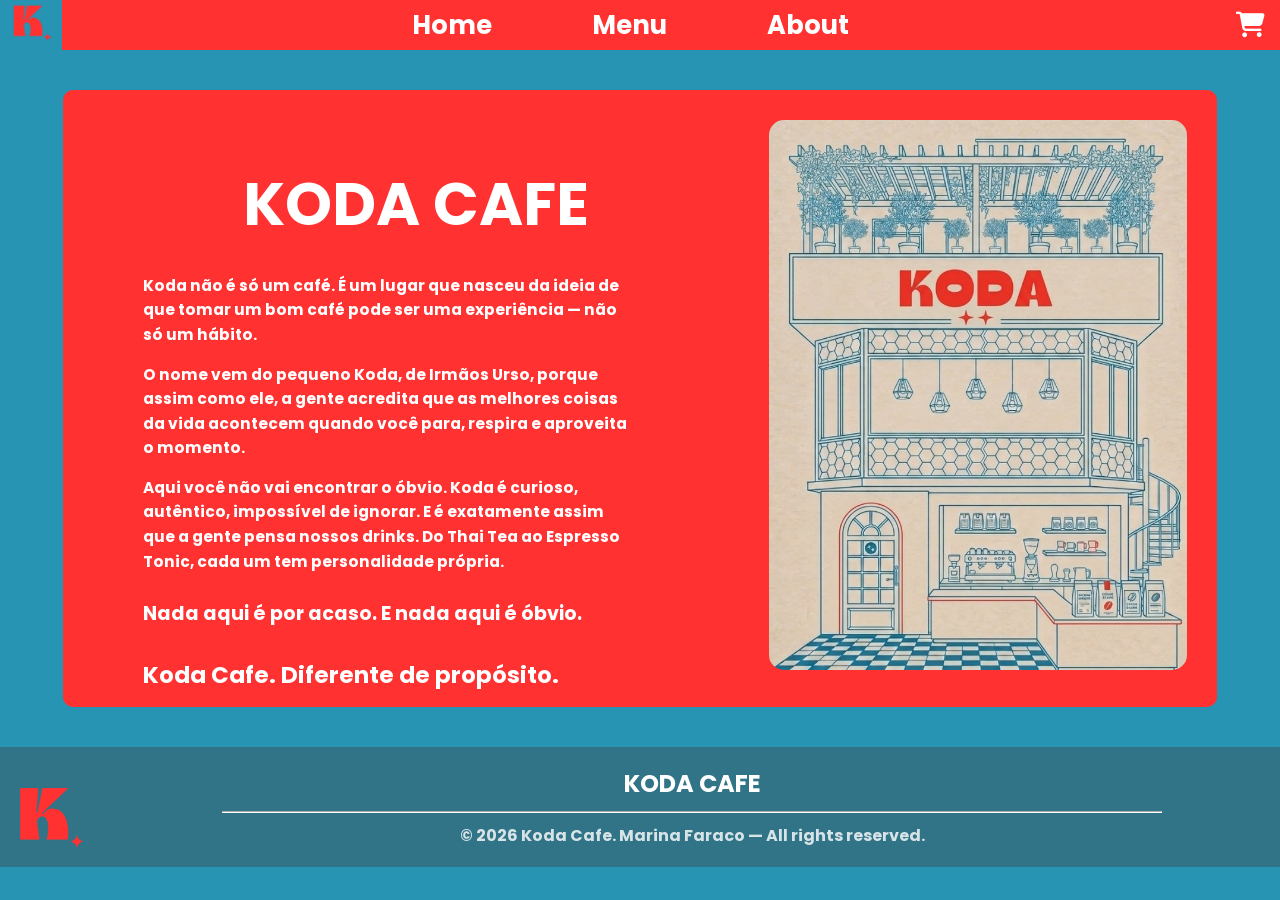
==== about.html @ d71ffb79 "criar versão desktop da about page" ====
<!DOCTYPE html>
<html lang="en">
<head>
    <meta charset="UTF-8">
    <meta name="viewport" content="width=device-width, initial-scale=1.0">

    <title>Koda | Web cafe</title>
    <link rel="stylesheet" href="style.css">

    <link rel="preconnect" href="https://fonts.googleapis.com">
    <link rel="preconnect" href="https://fonts.gstatic.com" crossorigin>
    <link href="https://fonts.googleapis.com/css2?family=Poppins:wght@300;400;500;600;700&display=swap" rel="stylesheet">

    <link rel="stylesheet" href="https://cdnjs.cloudflare.com/ajax/libs/font-awesome/6.6.0/css/all.min.css">
</head>
<body>
     
    <!------ Navbar ------>
    <div class="header">
        <div class="navbar">
            <div class="logo">
                <a href="index.html"><img src="assets/logo-k-azul.png"></a>
            </div>
            <nav>
                <ul id="NavItems">
                    <li><a href="index.html">Home</a></li>
                    <li><a href="menu.html">Menu</a></li>
                    </li>
                    <li><a href="about.html">About</a></li>
                    </li>
                </ul>
            </nav>
            <div class="navbar-right">
                <a href="cart.html"><i class="fa fa-shopping-cart"></i></a>
                <div class="menu-icon" onclick="menutoggle()">
                    <i class="fa fa-bars" aria-hidden="true"></i>
                </div>
            </div>
        </div>
    </div>

    <!------ Sobre  ------>

    <div class="container">
        <div class="about-background">
            <div class="esquerda">
                <h1>KODA CAFE</h1>
                <p class="p1">Koda não é só um café. É um lugar que nasceu da ideia de que tomar um bom café pode ser uma experiência — não só um hábito.</p>
                <p class="p2">O nome vem do pequeno Koda, de Irmãos Urso, porque assim como ele, a gente acredita que as melhores coisas da vida acontecem quando você para, respira e aproveita o momento. </p> 
                <p class="p3">Aqui você não vai encontrar o óbvio. Koda é curioso, autêntico, impossível de ignorar. E é exatamente assim que a gente pensa nossos drinks. Do Thai Tea ao Espresso Tonic, cada um tem personalidade própria.</p>
                <h3>Nada aqui é por acaso. E nada aqui é óbvio.</h3>
            </div>
            <div class="direita">
                <img src="assets/place.png">
            </div>
            <h2>Koda Cafe. Diferente de propósito.</h2>
        </div>
    </div>

    <!------ Footer ------>
    <div class="footer">
        <div class="logo-footer">
            <a href="index.html"><img src="assets/logo-k.png"></a>
        </div>
        <div class="footer-content">
            <h2>KODA CAFE</h2>
            <hr>
            <p class="copyright">© 2026 Koda Cafe. Marina Faraco — All rights reserved.</p>
        </div>
    </div>

<!------ JS For Toggle Menu ------>

    <script>
        var NavItems = document.getElementById("NavItems");

        function menutoggle() {
            if (NavItems.style.maxHeight == "0px") {
                NavItems.style.maxHeight = "200px";
            } else {
                NavItems.style.maxHeight = "0px";
            }
        }

        window.addEventListener("resize", function() {
            if (window.innerWidth > 800) {
                NavItems.style.maxHeight = "";
            }
        });  
    </script>

</body>
</html>
---- style.css ----
* {
    margin: 0;
    padding: 0;
    box-sizing: border-box;
}

body {
    background: #2794B3;
    font-family: 'Poppins', sans-serif;
    font-weight: 700;
    font-style: bold;
}

.mobile-section {
    display: none;
}

.navbar {
    display: flex;
    align-items: center;
    height: 50px;
    position: relative;
    background: #FF3131;

}

nav {
    position: absolute;
    left: 50%;
    transform: translateX(-50%);
}

nav ul {
    display: flex;
    list-style: none;
    gap: 80px;
}

nav ul li {
    display: inline-block;
    margin-right: 20px;
}

a {
    text-decoration: none;
    color: white;
    font-size: clamp(14px, 2vw, 30px);
}

.logo {
    height: 100%;
    display: flex;
    align-items: center;
}

.logo img {
    height: 62px;
    width: auto;
}

.navbar-right {
    display: flex;
    align-items: center;
    margin-left: auto;
    gap: 20px;
    padding-right: 15px;
}

.fa {
    color: white;
    font-size: clamp(16px, 2vw, 30px);;
    cursor: pointer;
}

/* ------ Quadro - Cafés ------ */

.container {
    flex: 1;
    padding: 40px 20px;
    display: flex;
    justify-content: center;
}

.background {
    background: #FF3131;
    width: 90%;
    padding: 30px;
    position: relative;
}

.background-img{
    width: 100%;
    display: block;
}

.logo-background {
    position: absolute;
    top: 8%;
    left: 39%;
    width: 30%;
    height: auto;
}

.row {
    display: flex;
    justify-content: center;
    gap: 50px;
    position: absolute;
    bottom: 8%;
    left: 50%;
    transform: translateX(-50%);
    width: 100%;
    padding-left: 5%;
}

.row img:hover {
    transform: scale(1.1);
    transition: transform 0.3s ease;
}

.col-1 {
    position: relative;
    display: flex;
    flex-direction: column;
    align-items: center;
}

.iced img {
    height: 71vh;
    width: auto;
}

.matcha img {
    height: 75vh;
    width: auto;
}

.caramel img {
    height: 70vh;
    width: auto;
}

.hover-text {
    display: none;
    position: absolute;
    top: 105%;
    left: 55%;
    transform: translateX(-50%);
    background: #327487;
    color: white;
    text-align: center;
    padding: 12px;
    font-size: 16px;
    border-radius: 10px;
    width: 150px;
    z-index: 10;
}

.col-1:hover .hover-text {
    display: block;
}

/* ------ Quadro - NOVO ------ */

.new-container {
    flex: 1;
    padding: 40px 20px;
    display: flex;
    justify-content: center;;
}

.container-backgorund {
    background: #FF3131;
    width: 90%;
    padding: 30px;
    position: relative;
    display: flex;
    align-items: center;
    justify-content: center;
    border-radius: 10px;
}

.col-2 {
    position: relative;
    display: flex;
    flex-direction: column;
    align-items: center;
}

.col-2:first-child {
    align-items: flex-end;
    margin-right: 80px;
    width: 300px;
}

.col-2:last-child {
    align-items: flex-start;
    margin-left: 10px;
    width: 300px;
}

.col-2 img {
    height: clamp(150px, 20vw, 300px);
    width: auto;
}

.col-2 img:hover {
    transform: scale(1.1);
    transition: transform 0.3s ease;
}

.col-2 h1 {
    font-size: clamp(40px, 6vw, 100px);
    color: white;
    text-align: right;
    padding: 12px;
    border-radius: 10px;
    width: 100%;
}

.col-2 h2 {
    font-size: clamp(40px, 6vw, 100px);
    font-style: italic;
    color: white;
    text-align: center;
    padding: 12px;
    border-radius: 10px;
    width: 100%;
}

.col-2 .btn {
    background: #327487;
    color: white;
    border: none;
    padding: 10px 20px;
    font-size: 16px;
    border-radius: 20px;
    cursor: pointer;
    margin-left: 90px;
}

.col-2 .btn:hover {
    background: #2794B3;
    transition: background 0.3s ease;
}

/* ------ Footer ------ */

.footer {
    display: flex;
    align-items: stretch;
    width: 100%;    
    background: #327487;
    color: #fff;
    min-height: 120px;
}

.logo-footer {
    display: flex;
    align-items: center;
    padding: 0 20px;
    align-self: stretch;
}

.logo-footer img {
    height: 60px;
    width: auto;
    margin-top: 50%;
}

.footer h2 {
    color: #fff;
    margin-bottom: 10px;
}

.footer-content {
    flex: 1;
    display: flex;
    flex-direction: column;
    justify-content: center;
    align-items: center;
    text-align: center;
}

.footer hr {
    width: 80%;
    border-color: white;
}

.copyright {
    margin-top: 10px;
    color: white;
    opacity: 0.8;
}

/* ------ Media Query - Menu------ */

@media only screen and (max-width: 800px) {
    nav {
        position: static;
        transform: none;
    }

    nav ul {
        position: absolute;
        top: 50px;
        left: 0;
        background: #327487;
        width: 100%;
        overflow: hidden;
        transition: max-height 0.5s;
        flex-direction: column;
        gap: 0;
        max-height: 0px;
        z-index: 100;
    }

    nav ul li {
        display: block;
        margin: 10px 20px;
    }

    .menu-icon {
        display: block;
    }
}

@media only screen and (min-width: 801px) {
    .menu-icon {
        display: none;
    }
}

/* ------ Media Query - Quadro ------ */

@media only screen and (max-width: 1024px) and (min-width: 660px) {
    .background-img {
        width: 100%;
    }

    .logo-background {
        left: 50%;
        transform: translateX(-50%);
        width: 25%;
        top: 10%;
    }

    .row {
        left: 50%;
        transform: translateX(-50%);
        width: 100%;
        padding-left: 0;
    }

    .iced img {
        height: 41vh;
        width: auto;
    }

    .matcha img {
        height: 45vh;
        width: auto;
    }

    .caramel img {
        height: 40vh;
        width: auto;
    }

    .row img:hover {
        transform: scale(1.1);
        transition: transform 0.3s ease;
    }

    .col-1:hover .hover-text {
        display: block;
    }

}

@media only screen and (max-width: 660px) {
    .container {
        display: none;
    }

    .mobile-section {
        display: flex;
        flex-direction: column;
        align-items: center;
        padding: 20px;
        gap: 20px;
    }

    .mobile-background {
        background: #FF3131;
        width: 90%;
        padding: 30px;
        position: relative;
    }

    .mobile-background .background-img {
        width: 100%;
        display: block;
    }

    .mobile-background .logo-background {
        position: absolute;
        top: 50%;
        left: 50%;
        transform: translate(-50%, -50%);
        width: 30%;
        height: auto;
    }

    .mobile-cards {
        display: flex;
        flex-direction: column;
        align-items: center;
        gap: 20px;
        width: 90%;
    }

    .mobile-card {
        display: flex;
        background: #FF3131;
        width: 100%;
        align-items: center;
        padding: 20px;  
        border-radius: 10px;
        gap: 15px;
    }

    .mobile-card-info {
        display: flex;
        flex-direction: column;
        align-items: flex-start;
        flex: 1; 
        gap: 10px;
    }

    .mobile-card-text {
        padding: 10px 16px;
        border-radius: 8px;
        display: inline-block; 
    }

    .mobile-card-text p {
        color: white;
        font-size: 24px;
        font-weight: bold;
        margin: 0;
    }

    .mobile-btn {
        display: inline-block;
        background: #327487;
        color: white;
        padding: 8px 20px;
        border-radius: 20px;
        font-size: 12px;
    }

    .mobile-btn:hover {
        background: #2794B3;
        transition: background 0.3s ease;
    }

    .iced img {
        height: 41vh;
        width: auto;
    }

    .matcha img {
        height: 45vh;
        width: auto;
    }

    .caramel img {
        height: 40vh;
        width: auto;
    }
}


/* ------ Media Query - New ------ */
@media only screen and (max-width: 1024px) and (min-width: 660px) {
    .col-2:first-child {
        margin-right: 6vw;
        width: 20vw;
    }

    .col-2:last-child {
        margin-left: 1vw;
        width: 20vw;
    }

    .col-2 .btn {
        margin-left: 1vw;
        font-size: clamp(11px, 1.5vw, 12px);
    }
}

@media only screen and (max-width: 660px) {
    .container-backgorund {
        display: flex;
        flex-direction:column;
        align-items: center;
        padding: 20px;
        justify-content: center;
    }

    .col-2 h1 {
        font-size: 35px; 
    }
}

/* ------ MENU PAGE ------ */

.fav-container {
    flex: 1;
    padding: 20px;
    display: flex;
    justify-content: center;
}


.fav-background {
    background: #FF3131;
    width: 90%;
    padding: 30px;
    position: relative;
}

.fav-container .background-img {
    width: 100%;
    height: 350px;
    display: block;
}

.fav-matcha-img {
    position: absolute;
    left: 10%;
    top: 50%;
    transform: translateY(-50%);
    height: 70%;
    width: auto;
}

.fav-text {
    position: absolute;
    right: 10%;
    top: 50%;
    transform: translateY(-50%);
    text-align: right;
}

.fav-text h1 {
    font-size: 90px;
    color: white;
    line-height: 1.1;
    text-shadow: 2px 2px 5px rgba(0, 0, 0, 0.3);
}

.fav-text h2 {
    font-size: 50px;
    font-style: italic;
    color: #FF3131;
    margin: 0 200px;
}

.fav-text .btn {
    background: #327487;
    color: white;
    padding: 10px 20px;
    border-radius: 20px;
    font-size: clamp(10px, 1.5vw, 16px);
}

.fav-text .btn:hover {
    background: #2794B3;
    transition: background 0.3s ease;
}

.fav-matcha-img:hover {
    transform:  translateY(-50%) scale(1.1);
    transition: transform 0.3s ease;
}

/* ------ Cardápio ------ */

.menu-container {
    padding: 10px;
    display: flex;
    justify-content: center;
    margin-bottom: 20px;
}

.menu-grid {
    display: grid;
    grid-template-columns: repeat(3, 1fr);
    gap: 20px;
    width: 90%;
    background: #FF3131;
    padding: 30px;
    border-radius: 10px;
}

.menu-card {
    background: transparent;
    border: 2px solid #327487;
    border-radius: 10px;
    padding: 20px;
    display: flex;
    flex-direction: column;
    align-items: center;
    gap: 15px;
}

.menu-card h3 {
    color: white;
    font-style: bold;
    font-size: clamp(14px, 1.5vw, 22px);
    text-align: center;
    align-self: center;
}

.menu-card img {
    height: 180px;
    width: auto;
    object-fit: contain;
}

.quantity {
    background: transparent;
    color: white;
    border: 2px solid #327487;
    border-radius: 20px;
    font-size: 16px;
    width: 80%;
    display: flex;
    align-items: center;
    justify-content: space-between;
    gap: 20px;
    padding: 8px 16px;
}

.qty-btn {
    cursor: pointer;
}

.cart-btn {
    background: #327487;
    color: white;
    border: 2px solid #327487;
    padding: 8px 16px;
    border-radius: 20px;
    font-size: 16px;
    text-align: center;
    width: 80%;
    display: block;
}

.cart-btn:hover {
    background: #2794B3;
    transition: background 0.3s ease;
}

.qty-btn:hover {
    transition: background 0.3s ease;
    color: #D9D9D9;
}

/* ------ About Us ------ */

.about-background {
    background: #FF3131;
    width: 93%;
    padding: 30px;
    position: relative;
    border-radius: 10px;
    display: flex;
    align-items: center;
    gap: 40px;
}

.esquerda {
    flex: 1;
    display: flex;
    flex-direction: column;
    gap: 15px;
}

.esquerda h1 {
    font-size: 60px;
    color: white;
    margin-bottom: 10px;
    margin-left: 150px;
}

.esquerda p {
    color: white;
    font-size: clamp(12px, 1.2vw, 16px);
    line-height: 1.6;
    margin-left: 50px;
    margin-right: 100px;
}

.esquerda h3 {
    color: white;
    font-size: clamp(14px, 1.5vw, 20px);
    margin-top: 10px;
    font-weight: bold;
    margin-bottom: 10px;
    margin-left: 50px;
}

.about-background h2 {
    position: absolute;
    bottom: 15px;
    color: white;
    font-size: clamp(16px, 1.8vw, 24px);
    width: 100%;
    margin-left: 50px;
}

.direita {
    flex: 0 0 auto;
}

.direita img {
    height: 550px;
    width: auto;
    border-radius: 15px;
}

.about-background h2 {
    position: absolute;
    bottom: 15px;
    color: white;
    font-size: clamp(16px, 1.8vw, 24px);
    width: 100%;
    margin-left: 50px;
}
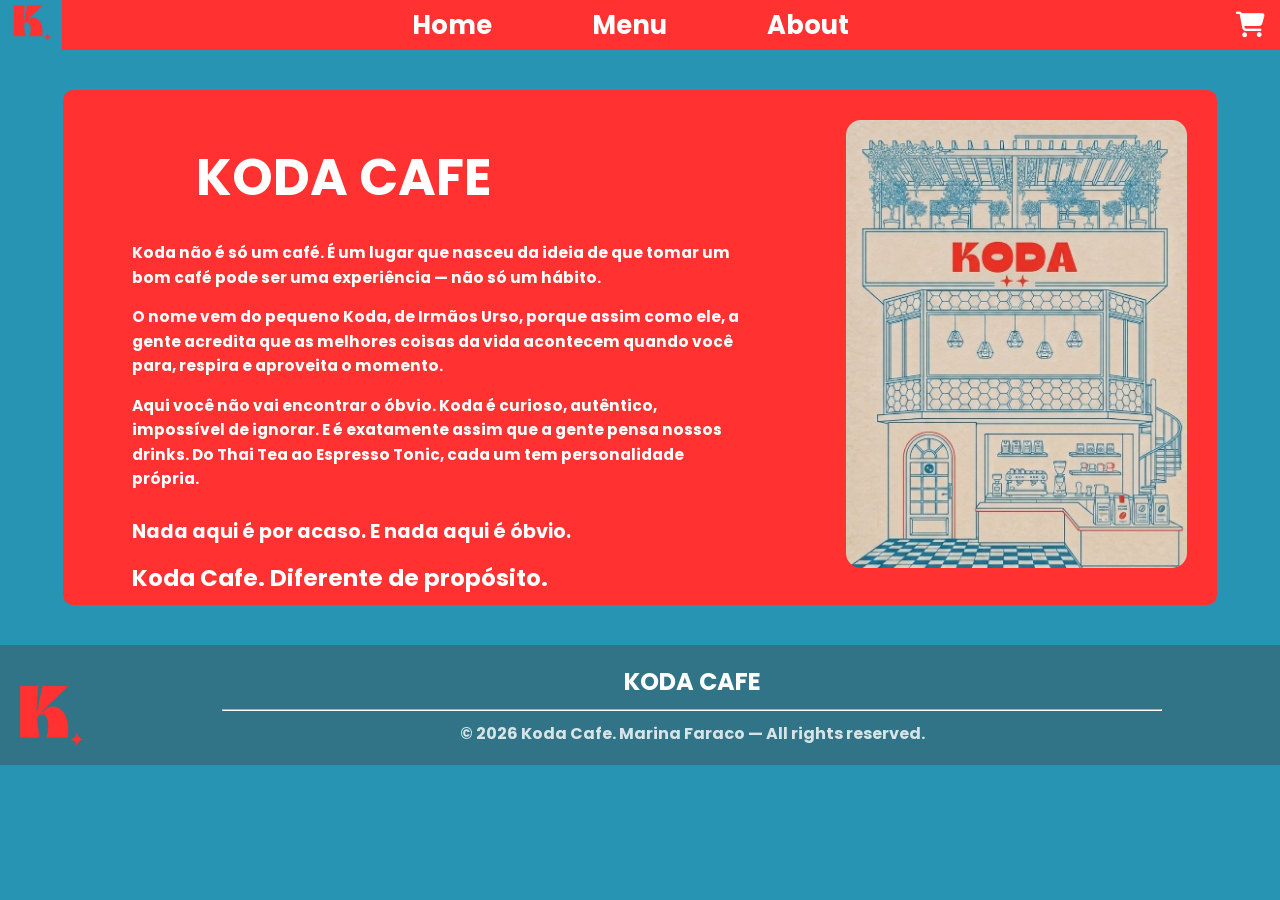
==== commit 817da8a0: "tornar about page responsiva" ====
--- a/about.html
+++ b/about.html
@@ -41,7 +41,7 @@
 
     <!------ Sobre  ------>
 
-    <div class="container">
+    <div class="about-container">
         <div class="about-background">
             <div class="esquerda">
                 <h1>KODA CAFE</h1>
--- a/style.css
+++ b/style.css
@@ -672,6 +672,13 @@
 
 /* ------ About Us ------ */
 
+.about-container {
+    flex: 1;
+    padding: 40px 20px;
+    display: flex;
+    justify-content: center;
+}
+
 .about-background {
     background: #FF3131;
     width: 93%;
@@ -691,18 +698,18 @@
 }
 
 .esquerda h1 {
-    font-size: 60px;
+    font-size: clamp(24px, 4vw, 60px);
     color: white;
     margin-bottom: 10px;
-    margin-left: 150px;
+    margin-left: clamp(20px, 8vw, 150px);
 }
 
 .esquerda p {
     color: white;
     font-size: clamp(12px, 1.2vw, 16px);
     line-height: 1.6;
-    margin-left: 50px;
-    margin-right: 100px;
+    margin-left: clamp(10px, 3vw, 50px);
+    margin-right: clamp(10px, 5vw, 100px);
 }
 
 .esquerda h3 {
@@ -711,16 +718,16 @@
     margin-top: 10px;
     font-weight: bold;
     margin-bottom: 10px;
-    margin-left: 50px;
+    margin-left: clamp(10px, 3vw, 50px);
 }
 
 .about-background h2 {
     position: absolute;
-    bottom: 15px;
+    bottom: 10px;
     color: white;
     font-size: clamp(16px, 1.8vw, 24px);
     width: 100%;
-    margin-left: 50px;
+    margin-left: clamp(10px, 3vw, 50px);
 }
 
 .direita {
@@ -728,16 +735,948 @@
 }
 
 .direita img {
-    height: 550px;
+    height: clamp(200px, 35vw, 550px);
     width: auto;
     border-radius: 15px;
 }
 
-.about-background h2 {
+@media only screen and (max-width: 660px) {
+    .about-background {
+        flex-direction: column;
+        align-items: center;
+        padding: 20px;
+        gap: 20px;
+        padding-bottom: 60px;
+    }
+
+    .esquerda h1 {
+        margin-left: 0;
+        text-align: center;
+    }
+
+    .esquerda p {
+        margin-left: 0;
+        margin-right: 0;
+        text-align: center;
+    }
+
+    .esquerda h3 {
+        margin-left: 0;
+        text-align: center;
+    }
+
+    .about-background h2 {
+        margin-left: 0;
+        text-align: center;
+        padding: 0 20px;
+    }
+
+    .direita img {
+        height: clamp(150px, 70vw, 300px);
+        width: 100%;
+        object-fit: cover;
+    }
+}
+
+/* ------ Cart Page ------ */
+.container-cart {
+    flex: 1;
+    padding: 40px 20px;
+    display: flex;
+    justify-content: center;
+    position: relative;
+}
+
+.background-cart-img {
+    display: block;
+    top: 40px; 
+    left: 20px;
+    right: 20px;
+    width: calc(100% - 40px)
+}
+
+.cart-wrapper {
     position: absolute;
-    bottom: 15px;
-    color: white;
-    font-size: clamp(16px, 1.8vw, 24px);
+    left: 3%;
+    right: 3%;
+    display: flex;
+    gap: 30px;
+    z-index: 2;
+}
+
+.xadrez {
+    position: absolute;
+    bottom: 40px;
+    right: 40px;
+    height: auto;
+    width: 62%;
+    z-index: 1;
+}
+
+    /* ------ Entrega ------ */
+
+.entrega-section {
+    flex: 1;
+    position: relative;
+    display: flex;
+    flex-direction: column;
+}
+
+.paper-bg {
+    position: absolute;
+    top: 40px;
+    left: 10px;
+    right: 0;
+    bottom: 0;
+    width: 80%;
+    height: 720px;
+    object-fit: fill;
+    z-index: -1;
+}
+
+.entrega-content {
+    margin-top: 90px;
+    padding: 50px;
+    display: flex;
+    flex-direction: column;
+    gap: 20px;
+}
+
+.entrega-content h1 {
+    color: #FF3131;
+    font-size: 40px;
+    margin-bottom: 10px;
+    margin-left: 22%;
+}
+
+.delivery-form {
+    display: none;
+    flex-direction: column;
+    gap: 10px;
+}
+
+.delivery-form.active {
+    display: flex;
+}
+
+.delivery-form label {
+    color: #2794B3;
+    font-weight: bold;
+    font-size: 13px;
+}
+
+.delivery-form input {
+    width: 80%;
+    padding: 8px 12px;
+    border: 2px solid #2794B3;
+    border-radius: 8px;
+    background: transparent;
+}
+
+.address-btn {
+    width: 80%;
+    padding: 8px 12px;
+    background: transparent;
+    color: #2794B3;
+    border: 2px solid #2794B3;
+    border-radius: 20px;
+    cursor: pointer;
+    font-weight: bold;
+}
+
+.confirmar-btn button{
+    display: flex;
+    align-items: center;
+    justify-content: center;
+    margin-left: 60px;
+    width: 50%;
+    height: 40px;
+
+    background: #2794B3;
+    border-radius: 30px;
+    border: none;
+
+    color: white;
+    font-size: 16px;
+    font-weight: bold;
+
+    cursor: pointer;
+    transition: opacity 0.3s ease, transform 0.2s ease;
+}
+
+.toggle {
+    display: flex;
+    flex-direction: row;
+    align-items: center;
+    margin-top: 20px;
+    margin-left: 60px;
+    width: 50%;
+    height: 40px;
+    flex-shrink: 0;
+
+    background: transparent;
+    border-radius: 30px;
+    border: 1px solid #2794B3;
+    box-shadow: 2px 2px 10px rgba(0, 0, 0, 0.075);
+
+    transition: opacity 0.3s ease, transform 0.2s ease;
+}
+
+.toggle button {
+    width: 40px;
+    height: 40px;
+
+    border:  0 solid;
+    border-radius: 50%;
+    cursor: pointer;
+
+    background: #2794B3;
+    
+    position: absolute;
+    align-items: center;
+
+    transition: background 0.2s, transform 0.1s;
+}
+
+.toggle-label {
+    position: absolute;
+    left: 23%;
+    flex: 1;
+    padding: 7px 60px;
+    color: #2794B3;
+    font-size: 16px;
+    font-weight: bold;
+}
+
+.toggle-indicator {
+    width: 80%;
+    height: auto;
+    border-radius: 50%;
+    background: transparent;
+    border: #D9D9D9 solid 2px;
+    display: block;
+    opacity: 0; 
+    transition: opacity 0.2s ease;
+}
+
+.address-btn:hover {
+    background: #D9D9D9;
+}
+
+.toggle button:hover {
+    background: #327487;
+}
+
+.confirmar-btn button:hover {
+    background: #327487;
+}
+
+.retirada-popup {
+    position: fixed;
+    top: 0;
+    left: 0;
     width: 100%;
-    margin-left: 50px;
-}+    height: 100%;
+    background: rgba(0,0,0,0.4);
+    display: flex;
+    align-items: center;
+    justify-content: center;
+    z-index: 999;
+}
+
+.retirada-popup.hidden {
+    display: none;
+}
+
+.retirada-popup-content {
+    background: #327487;
+    padding: 30px;
+    border-radius: 15px;
+    display: flex;
+    flex-direction: column;
+    gap: 15px;
+    width: 300px;
+    text-align: center;
+}
+
+.retirada-popup h3 {
+    color: white;
+    font-size: 20px;
+}
+
+.retirada-popup input {
+    padding: 10px;
+    border-radius: 20px;
+    border: none;
+    margin: 10px;
+}
+
+.retirada-popup button {
+    background: #FF3131;
+    color: white;
+    border: none;
+    padding: 10px;
+    border-radius: 20px;
+    cursor: pointer;
+    font-weight: bold;
+}
+
+    /* ------ Pagamento ------ */
+
+.pagamento-section {
+    flex: 1;
+    position: relative;
+}
+
+.quadro-bg {
+    position: absolute;
+    top: 40px;
+    right: 10px;
+    bottom: 0;
+    width: 120%;
+    height: 560px;
+    object-fit: fill;
+    z-index: -1;
+}
+
+.pagamento-content {
+    position: absolute;
+    top: 80px;
+    width: 100%;
+    height: 500px;
+    display: flex;
+    flex-direction: column;
+}
+
+.items-list {
+    width: 48%;
+    color: #FF3131;
+    top: 35%;
+    flex: 1;
+    position: absolute;
+}
+
+.items-list h3 {
+    font-size: 20px;
+    margin-left: 36%;
+    margin-bottom: 6%;
+}
+
+#cart-items {
+    font-size: 10px;
+    font-weight: 400;
+    letter-spacing: 0.3px;
+    line-height: 0.7;
+    color: #2794B3;
+}
+
+.totais {
+    width: 48%;
+    position: absolute;
+    bottom: 20%;
+    border-top: 1px solid #FF3131;
+}
+
+.totais p {
+    display: flex;
+    justify-content: space-between;
+    font-size: 10px;
+    color: #FF3131;
+    margin-bottom: 2px;
+}
+
+.payment-btn {
+    position: absolute;
+    top: calc(5px + 560px); 
+    left: 20%;
+    width: 40%;
+    display: flex;
+    flex-direction: column;
+    gap: 5px;
+}
+
+.payment-btn button {
+    width: 100%;
+    height: 40px;
+    border-radius: 30px;
+    font-size: 16px;
+    font-weight: bold;
+    cursor: pointer;
+    transition: opacity 0.3s ease, transform 0.2s ease;
+}
+
+.pix-btn button{
+    background: #fff;
+    border: 1px solid #2794B3;
+    color: #2794B3;
+
+}
+
+.outro-btn button{
+    background: #2794B3;
+    border: none;
+    color: white;
+    margin-top: 7px;
+}
+
+.pix-btn button:hover {
+    background: #D9D9D9;
+}
+
+.outro-btn button:hover {
+    background: #327487;
+}
+
+.hidden {
+    display: none;
+}
+
+.popup-overlay {
+    position: fixed;
+    inset: 0;
+    background: rgba(0,0,0,0.5);
+    z-index: 998;
+}
+
+.popup-box {
+    position: fixed;
+    top: 50%;
+    left: 50%;
+    transform: translate(-50%, -50%);
+    background: #327487;
+    padding: 30px;
+    border-radius: 15px;
+    z-index: 999;
+    text-align: center;
+    color: white;
+}
+
+.popup-box img {
+    height: 200px;
+    width: auto;
+}
+
+.popup-box p {
+    color: white;
+    font-size: 16px;
+}
+
+/* ------ Media Query - Carrinho ------ */
+@media only screen and (max-width: 1250px) and (min-width: 880px) {
+
+    /* Entrega */
+
+    .paper-bg {
+        height: 55vw;
+        top: 1vw;
+        left: 5vw;
+    }
+
+    .entrega-content h1 {
+        font-size: clamp(20px, 3vw, 40px);
+        margin-left: 35%;
+    }
+
+    .entrega-content {
+        margin-top: 6vw;
+        padding: 1vw;
+        gap: 0;
+    }
+
+    .delivery-form input,
+    .address-btn {
+        width: 50%;
+        font-size: clamp(10px, 1.2vw, 14px);
+        padding: 6px 5px;
+        margin-left: 25%;
+    }
+
+    .delivery-form label {
+        color: #2794B3;
+        font-weight: bold;
+        font-size: 6px;
+        margin-left: 27%;
+    }
+    
+    .toggle {
+        display: flex;
+        flex-direction: row;
+        align-items: center;
+        margin-bottom: 10px;
+        margin-left: 13vw;
+        width: 40%;
+        height: clamp(30px, 3vw, 30px);
+    }
+
+    .toggle button {
+        width: clamp(25px, 3vw, 20px);
+        height: clamp(30px, 2.5vw, 35px);
+        position: absolute;
+        align-items: center;
+    }
+
+    .toggle-label {
+        position: absolute;
+        left: 35%;
+        flex: 1;
+        padding: 7px clamp(10px, 3vw, 60px);
+        font-size: clamp(10px, 1.5vw, 16px);
+    }
+
+    .confirmar-btn button {
+        margin-left: 13vw;
+        width: 40%;
+        height: clamp(30px, 3vw, 30px);
+        font-size: clamp(10px, 1.5vw, 16px);
+    }    
+    
+    /* Pagamento */
+
+    .quadro-bg {
+        position: absolute;
+        top: 2vw;
+        right: 2vw;
+        width: 110%;
+        height: 420px;
+    }
+
+    .pagamento-content {
+        position: absolute;
+        top: 0;
+        width: 100%;
+        height: 320px;
+    }
+
+    .items-list {
+        top: 53%;
+    }
+
+    .items-list h3 {
+        font-size: clamp(8px, 1vw, 12px);
+        margin-left: 46%;
+    }
+
+    #cart-items {
+        font-size: 7px !important;
+        text-align: left !important;
+        margin-left: 3vw !important;
+        margin-right: 0;
+    }
+
+    #cart-items span:nth-child(2) {
+        min-width: 20px !important; 
+    }
+
+    .totais {
+        position: absolute;
+        margin-left: 10%;
+        top: auto;
+        bottom: 5%;
+        width: 35%;
+    }
+
+    .totais p {
+        font-size: 5px;
+    }
+
+    .payment-btn {
+        position: absolute;
+        top: calc(1vw + 420px + 1px);
+        left: 25%;
+        width: 40%;
+        display: flex;
+        flex-direction: column;
+        gap: 5px;
+    }
+
+    .payment-btn button {
+        height: clamp(30px, 2vw, 30px);
+        font-size: clamp(10px, 1.5vw, 16px);
+    }
+
+    .xadrez {
+        width: 55%;
+    }
+}
+
+@media only screen and (max-width: 879px) and (min-width: 660px) {
+    .background-cart-img {
+        display: none;
+    }
+
+    .xadrez {
+        display: none;
+    }
+
+    .cart-wrapper {
+        position: static;
+        flex-direction: column;
+        align-items: center;
+        gap: 5px;
+    }
+
+    /* Entrega */
+    .entrega-section {
+        width: 50vw;
+        min-height: 500px;
+        position: relative;
+    }
+
+    .paper-bg {
+        position: absolute;
+        top: 0;
+        left: 0;
+        width: 100%;
+        height: 100%;
+        object-fit: fill;
+    }
+
+    .entrega-content {
+        margin-top: 0;
+        gap: 0;
+    }
+
+    .entrega-content h1 {
+        font-size: clamp(20px, 5vw, 40px);
+        margin-left: 0;
+        text-align: center;
+    }
+
+    .delivery-form input,
+    .address-btn {
+        width: 80%;
+        margin-left: 4vw;
+    }
+
+    .delivery-form label {
+        font-size: clamp(10px, 2vw, 10px);
+        margin-left: 5vw;
+    }
+
+    .toggle {
+        margin-left: 0;
+        width: 60%;
+        height: clamp(30px, 4vw, 40px);
+        align-self: center;
+    }
+
+    .toggle button {
+        width: clamp(30px, 4vw, 40px);
+        height: clamp(30px, 4vw, 40px);
+    }
+
+    .toggle-label {
+        font-size: clamp(10px, 2vw, 16px);
+    }
+
+    .confirmar-btn {
+        display: flex;
+        justify-content: center;
+        margin-top: 1vw;
+    }
+
+    .confirmar-btn button {
+        margin-left: 0;
+        width: 60%;
+        height: clamp(30px, 4vw, 40px);
+        font-size: clamp(10px, 2vw, 16px);
+    }
+
+    /* Pagamento */
+    .pagamento-section {
+        width: 100%;
+        min-height: 450px;
+        position: relative;
+    }
+
+    .quadro-bg {
+        position: absolute;
+        top: 0;
+        right: 0;
+        width: 100%;
+        height: 100%;
+        object-fit: fill;
+    }
+
+    .pagamento-content {
+        position: absolute;
+        top: 0;
+        left: 0;
+        width: 100%;
+        height: 100%;
+    }
+
+    .items-list {
+        position: absolute;
+        top: 35%;
+        left: 15%;
+        width: 40%;
+    }
+
+    .items-list h3 {
+        font-size: clamp(10px, 2vw, 16px);
+        margin-left: 45%;
+        margin-bottom: 10px;
+    }
+
+    #cart-items {
+        font-size: 6px !important;
+        margin-left: 15% !important;
+        line-height: 1;
+    }
+
+    #cart-items span:nth-child(2) {
+        min-width: 3px !important; 
+    }
+
+    .totais {
+        position: absolute;
+        bottom: 25%;
+        left: 20%;
+        width: 35%;
+    }
+
+    .totais p {
+        font-size: 9px;
+    }
+
+    .payment-btn {
+        position: absolute;
+        top: 90%;
+        left: 20%;
+        width: 60%;
+        height: 40%;
+        gap: 8px;
+        display: flex;
+        flex-direction: row;
+    }
+
+    .pix-btn, .outro-btn {
+        flex: 1;
+    }
+
+    .payment-btn button {
+        width: 100%;
+        height: 35px;
+        font-size: clamp(12px, 2vw, 16px);   
+    }
+
+    .pix-btn button {
+        background: #fff;
+        border: 1px solid #FF3131;
+        color: #FF3131;
+    }
+
+    .outro-btn button {
+        margin-top: 0;
+        background: #FF3131;
+    }
+
+    .outro-btn button:hover {
+        background: #ff313193;
+    }
+}
+
+@media only screen and (max-width: 660px)  { 
+    .container-cart {
+        padding: 1px 20px;
+    }
+
+    .background-cart-img  {
+        display: none;
+    }
+
+    .xadrez {
+        display: none;
+    }
+
+    .cart-wrapper {
+        position: static;
+        flex-direction: column;
+        align-items: center;
+        gap: 5px;
+    }
+
+    /* Entrega */
+    .entrega-section {
+        width: 90vw;
+        min-height: auto;
+        position: relative;
+        align-items: center;
+        justify-content: center;
+        margin-bottom: 0;
+    }
+
+    .paper-bg {
+        display: none;
+    }
+
+    .entrega-content {
+        margin-top: 0;
+        gap: 0;
+    }
+
+    .entrega-content h1 {
+        font-size: clamp(20px, 9vw, 40px);
+        margin-left: 0;
+        text-align: center;
+    }
+
+    .delivery-form input,
+    .address-btn {
+        width: 90%;
+        margin-left: 4vw;
+    }
+
+    .address-btn { 
+        border-color: #D9D9D9;
+        color: #fff;
+        background: #327487;
+    }
+
+    .delivery-form input {
+        color: #D9D9D9;
+        border-color: #ff313193;
+        background: #fff;
+        opacity: 95%;
+    }
+
+    .delivery-form label {
+        font-size: clamp(10px, 2vw, 10px);
+        margin-left: 5vw;
+        color: #D9D9D9;
+    }
+
+    .toggle {
+        margin-left: 10%;
+        width: 80%;
+        height: clamp(30px, 4vw, 40px);
+        align-items: center;
+        background: #fff;
+        border: 1px solid #FF3131;
+    }
+
+    .toggle button {
+        width: clamp(30px, 4vw, 40px);
+        height: clamp(30px, 4vw, 40px);
+        background: #FF3131;
+    }
+
+    .toggle-label {
+        font-size: clamp(10px, 2vw, 16px);
+        color: #FF3131;
+        flex: 1;
+        text-align: center;
+        padding: 0;
+        left: 40vw;
+    }
+
+    .confirmar-btn {
+        display: flex;
+        justify-content: center;
+        margin-top: 1vw;
+    }
+
+    .confirmar-btn button {
+        margin-left: 0;
+        width: 80%;
+        height: clamp(30px, 4vw, 40px);
+        font-size: clamp(10px, 2vw, 16px);
+        background: #FF3131;
+    }
+
+    /* Pagamento */
+    .pagamento-section {
+        width: 90vw;
+        position: relative;
+        background: #327487;
+        border-radius: 10px;
+        padding: 20px;
+        margin-top: 0;
+        margin-bottom: 10%;
+    }
+
+    .quadro-bg {
+        display: none;
+    }
+
+    .pagamento-content {
+        position: static;
+        width: 100%;
+        height: auto;
+        display: flex;
+        flex-direction: column;
+        gap: 10px;
+    }
+
+    .items-list {
+        position: static;
+        width: 100%;
+        color: #fff;
+    }
+
+    .items-list h3 {
+        font-size: 20px;
+        align-self: center;
+        margin-bottom: 10px;
+        color: #fff;
+        margin-left: 43%;
+    }
+
+    #cart-items {
+        font-size: 12px !important;
+        margin-left: 9 !important;
+        line-height: 1.6;
+        color: #D9D9D9;
+    }
+
+    #cart-items span:nth-child(2) {
+        min-width: 50px !important;
+        color: #D9D9D9 !important; 
+    }
+
+    .totais {
+        position: static;
+        width: 100%;
+        padding-top: 8px;
+        margin-top: 10px;
+    }
+
+    .totais p {
+        font-size: 12px;
+    }
+
+    .payment-btn {
+        position: static;
+        width: 100%;
+        margin-top: 15px;
+        display: flex;
+        flex-direction: row;
+        gap: 10px;
+    }
+
+    .pix-btn, .outro-btn {
+        flex: 1;
+    }
+
+    .payment-btn button {
+        width: 100%;
+        height: 40px;
+        font-size: 14px;   
+    }
+
+    .pix-btn button {
+        background: #fff;
+        border: 1px solid #FF3131;
+        color: #FF3131;
+    }
+
+    .outro-btn button {
+        margin-top: 0;
+        background: #FF3131;
+    }
+
+    .outro-btn button:hover {
+        background: #ff313193;
+    }
+}
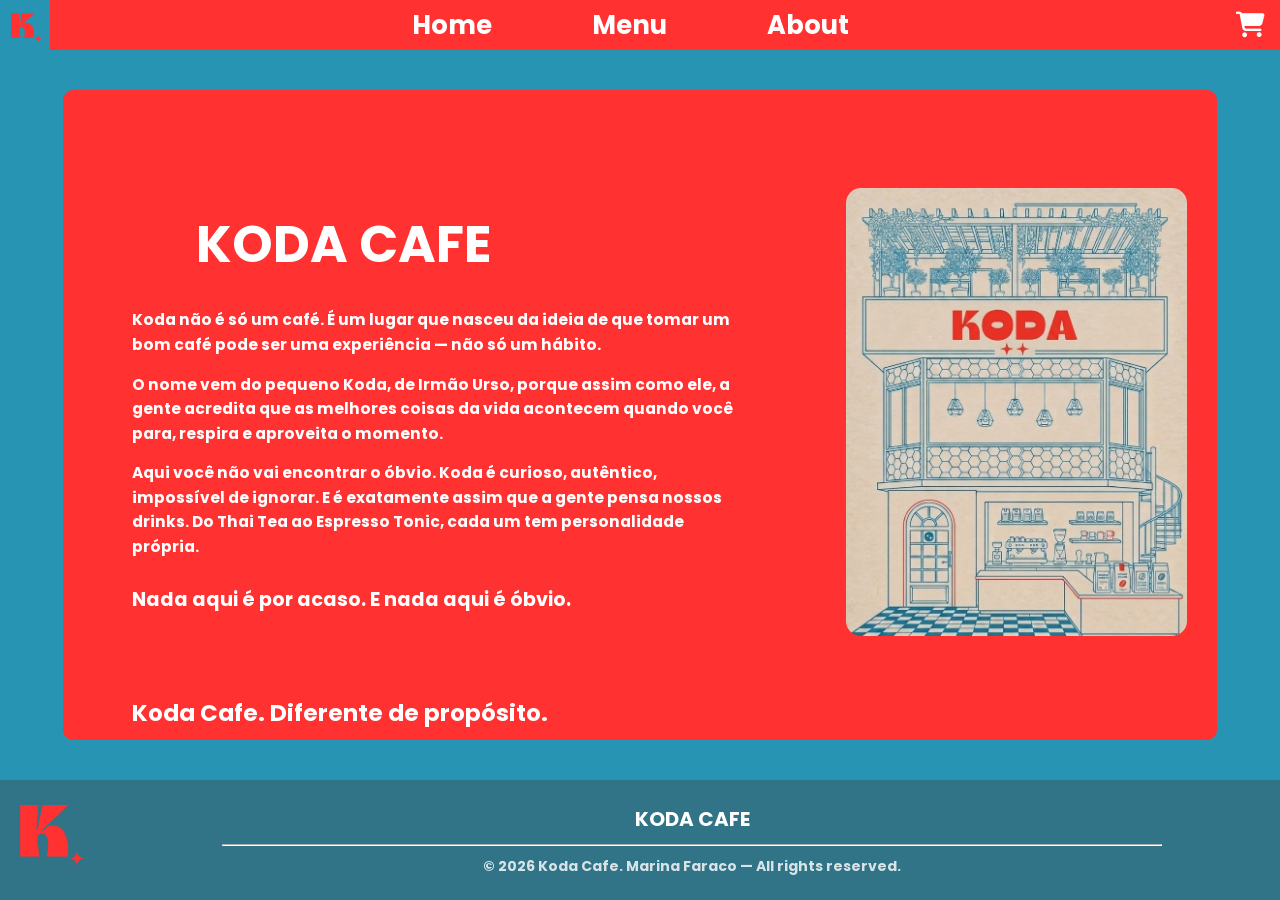
==== commit d85589b4: "fix: corrige texto da página about; ajusta tamanho da logo em navbar e tamanho dos elementos de foot" ====
--- a/about.html
+++ b/about.html
@@ -3,6 +3,7 @@
 <head>
     <meta charset="UTF-8">
     <meta name="viewport" content="width=device-width, initial-scale=1.0">
+    <meta name="color-scheme" content="light only">
 
     <title>Koda | Web cafe</title>
     <link rel="stylesheet" href="style.css">
@@ -46,7 +47,7 @@
             <div class="esquerda">
                 <h1>KODA CAFE</h1>
                 <p class="p1">Koda não é só um café. É um lugar que nasceu da ideia de que tomar um bom café pode ser uma experiência — não só um hábito.</p>
-                <p class="p2">O nome vem do pequeno Koda, de Irmãos Urso, porque assim como ele, a gente acredita que as melhores coisas da vida acontecem quando você para, respira e aproveita o momento. </p> 
+                <p class="p2">O nome vem do pequeno Koda, de Irmão Urso, porque assim como ele, a gente acredita que as melhores coisas da vida acontecem quando você para, respira e aproveita o momento. </p> 
                 <p class="p3">Aqui você não vai encontrar o óbvio. Koda é curioso, autêntico, impossível de ignorar. E é exatamente assim que a gente pensa nossos drinks. Do Thai Tea ao Espresso Tonic, cada um tem personalidade própria.</p>
                 <h3>Nada aqui é por acaso. E nada aqui é óbvio.</h3>
             </div>
--- a/style.css
+++ b/style.css
@@ -2,6 +2,10 @@
     margin: 0;
     padding: 0;
     box-sizing: border-box;
+}
+
+:root {
+    color-scheme: light only;
 }
 
 body {
@@ -9,6 +13,9 @@
     font-family: 'Poppins', sans-serif;
     font-weight: 700;
     font-style: bold;
+    display: flex;
+    flex-direction: column;
+    min-height: 100vh;
 }
 
 .mobile-section {
@@ -21,7 +28,7 @@
     height: 50px;
     position: relative;
     background: #FF3131;
-
+    min-height: 50px;
 }
 
 nav {
@@ -48,13 +55,18 @@
 }
 
 .logo {
-    height: 100%;
     display: flex;
     align-items: center;
 }
 
+.logo a {
+    display: flex;
+    align-items: center;
+    font-size: 0;
+}
+
 .logo img {
-    height: 62px;
+    height: 50px;
     width: auto;
 }
 
@@ -96,21 +108,21 @@
 .logo-background {
     position: absolute;
     top: 8%;
-    left: 39%;
-    width: 30%;
+    left: 37%;
+    width: clamp(15%, 35%, 30%);
     height: auto;
 }
 
 .row {
     display: flex;
     justify-content: center;
-    gap: 50px;
+    gap: clamp(10px, 3vw, 50px);
     position: absolute;
     bottom: 8%;
     left: 50%;
     transform: translateX(-50%);
     width: 100%;
-    padding-left: 5%;
+    padding-left: 0;
 }
 
 .row img:hover {
@@ -126,17 +138,17 @@
 }
 
 .iced img {
-    height: 71vh;
+    height: clamp(25vh, 35vw, 71vh);
     width: auto;
 }
 
 .matcha img {
-    height: 75vh;
+    height: clamp(27vh, 38vw, 75vh);
     width: auto;
 }
 
 .caramel img {
-    height: 70vh;
+    height: clamp(25vh, 36vw, 70vh);
     width: auto;
 }
 
@@ -150,9 +162,9 @@
     color: white;
     text-align: center;
     padding: 12px;
-    font-size: 16px;
+    font-size: clamp(12px, 1.5vw, 16px);
     border-radius: 10px;
-    width: 150px;
+    width: clamp(80px, 12vw, 150px);
     z-index: 10;
 }
 
@@ -189,14 +201,14 @@
 
 .col-2:first-child {
     align-items: flex-end;
-    margin-right: 80px;
-    width: 300px;
+    margin-right: clamp(10px, 5vw, 80px);
+    width: clamp(150px, 20vw, 300px);
 }
 
 .col-2:last-child {
     align-items: flex-start;
-    margin-left: 10px;
-    width: 300px;
+    margin-left: clamp(5px, 1vw, 10px);
+    width: clamp(150px, 20vw, 300px);
 }
 
 .col-2 img {
@@ -233,10 +245,10 @@
     color: white;
     border: none;
     padding: 10px 20px;
-    font-size: 16px;
+    font-size: clamp(12px, 1.5vw, 16px);
     border-radius: 20px;
     cursor: pointer;
-    margin-left: 90px;
+    margin-left: clamp(10px, 6vw, 90px);
 }
 
 .col-2 .btn:hover {
@@ -252,25 +264,26 @@
     width: 100%;    
     background: #327487;
     color: #fff;
-    min-height: 120px;
+    min-height: clamp(80px, 10vw, 120px);
 }
 
 .logo-footer {
     display: flex;
     align-items: center;
-    padding: 0 20px;
+    padding:  0 clamp(10px, 2vw, 20px);
     align-self: stretch;
 }
 
 .logo-footer img {
-    height: 60px;
+    height: clamp(30px, 5vw, 60px);
     width: auto;
-    margin-top: 50%;
+    margin-top: 0;
 }
 
 .footer h2 {
     color: #fff;
-    margin-bottom: 10px;
+    margin-bottom: clamp(5px, 1vw, 10px);
+    font-size: clamp(12px, 2vw, 20px);
 }
 
 .footer-content {
@@ -288,9 +301,10 @@
 }
 
 .copyright {
-    margin-top: 10px;
+    margin-top: clamp(5px, 1vw, 10px);
     color: white;
     opacity: 0.8;
+    font-size: clamp(10px, 1.2vw, 14px);
 }
 
 /* ------ Media Query - Menu------ */
@@ -333,51 +347,6 @@
 
 /* ------ Media Query - Quadro ------ */
 
-@media only screen and (max-width: 1024px) and (min-width: 660px) {
-    .background-img {
-        width: 100%;
-    }
-
-    .logo-background {
-        left: 50%;
-        transform: translateX(-50%);
-        width: 25%;
-        top: 10%;
-    }
-
-    .row {
-        left: 50%;
-        transform: translateX(-50%);
-        width: 100%;
-        padding-left: 0;
-    }
-
-    .iced img {
-        height: 41vh;
-        width: auto;
-    }
-
-    .matcha img {
-        height: 45vh;
-        width: auto;
-    }
-
-    .caramel img {
-        height: 40vh;
-        width: auto;
-    }
-
-    .row img:hover {
-        transform: scale(1.1);
-        transition: transform 0.3s ease;
-    }
-
-    .col-1:hover .hover-text {
-        display: block;
-    }
-
-}
-
 @media only screen and (max-width: 660px) {
     .container {
         display: none;
@@ -425,7 +394,7 @@
         background: #FF3131;
         width: 100%;
         align-items: center;
-        padding: 20px;  
+        padding: 20px;
         border-radius: 10px;
         gap: 15px;
     }
@@ -434,83 +403,47 @@
         display: flex;
         flex-direction: column;
         align-items: flex-start;
-        flex: 1; 
+        flex: 1;
         gap: 10px;
-    }
-
-    .mobile-card-text {
-        padding: 10px 16px;
-        border-radius: 8px;
-        display: inline-block; 
     }
 
     .mobile-card-text p {
         color: white;
-        font-size: 24px;
+        font-size: clamp(16px, 5vw, 24px);
         font-weight: bold;
         margin: 0;
     }
 
     .mobile-btn {
-        display: inline-block;
         background: #327487;
         color: white;
         padding: 8px 20px;
         border-radius: 20px;
-        font-size: 12px;
-    }
-
-    .mobile-btn:hover {
-        background: #2794B3;
-        transition: background 0.3s ease;
-    }
-
-    .iced img {
-        height: 41vh;
+        font-size: clamp(10px, 3vw, 12px);
+    }
+
+    .iced img,
+    .matcha img,
+    .caramel img {
+        height: clamp(120px, 40vw, 200px);
         width: auto;
     }
 
-    .matcha img {
-        height: 45vh;
-        width: auto;
-    }
-
-    .caramel img {
-        height: 40vh;
-        width: auto;
-    }
-}
-
-
-/* ------ Media Query - New ------ */
-@media only screen and (max-width: 1024px) and (min-width: 660px) {
-    .col-2:first-child {
-        margin-right: 6vw;
-        width: 20vw;
-    }
-
-    .col-2:last-child {
-        margin-left: 1vw;
-        width: 20vw;
-    }
-
-    .col-2 .btn {
-        margin-left: 1vw;
-        font-size: clamp(11px, 1.5vw, 12px);
-    }
-}
-
-@media only screen and (max-width: 660px) {
     .container-backgorund {
-        display: flex;
-        flex-direction:column;
+        flex-direction: column;
         align-items: center;
         padding: 20px;
-        justify-content: center;
-    }
-
-    .col-2 h1 {
-        font-size: 35px; 
+    }
+
+    .col-2:first-child,
+    .col-2:last-child {
+        align-items: center;
+        margin: 0;
+        width: 100%;
+    }
+
+    .col-2 .btn {
+        margin-left: 0;
     }
 }
 
@@ -533,7 +466,7 @@
 
 .fav-container .background-img {
     width: 100%;
-    height: 350px;
+    height: clamp(150px, 25vw, 350px);
     display: block;
 }
 
@@ -555,23 +488,23 @@
 }
 
 .fav-text h1 {
-    font-size: 90px;
+    font-size: clamp(25px, 6vw, 90px);
     color: white;
     line-height: 1.1;
     text-shadow: 2px 2px 5px rgba(0, 0, 0, 0.3);
 }
 
 .fav-text h2 {
-    font-size: 50px;
+    font-size: clamp(16px, 4vw, 50px);
     font-style: italic;
     color: #FF3131;
-    margin: 0 200px;
+    margin: 0 clamp(20px, 10vw, 200px);
 }
 
 .fav-text .btn {
     background: #327487;
     color: white;
-    padding: 10px 20px;
+    padding: 7px 20px;
     border-radius: 20px;
     font-size: clamp(10px, 1.5vw, 16px);
 }
@@ -658,6 +591,7 @@
     text-align: center;
     width: 80%;
     display: block;
+    cursor: pointer;
 }
 
 .cart-btn:hover {
@@ -668,6 +602,69 @@
 .qty-btn:hover {
     transition: background 0.3s ease;
     color: #D9D9D9;
+}
+
+@media only screen and (max-width: 1024px) and (min-width: 660px) {
+    .menu-grid {
+        grid-template-columns: repeat(2, 1fr);
+    }
+}
+
+@media only screen and (max-width: 660px) {
+    .fav-container {
+        padding: 10px;
+    }
+
+    .fav-background {
+        width: 95%;
+        padding: 15px;
+    }
+
+    .fav-matcha-img {
+        height: 75%;
+        left: 5%;
+    }
+
+    .fav-text {
+        right: 10%;
+    }
+
+    .fav-text h2 {
+        margin: 0;
+    }
+
+    .menu-container {
+        padding: 5px;
+    }
+
+    .menu-grid {
+        grid-template-columns: 1fr;
+        width: 95%;
+        padding: 15px;
+        gap: 15px;
+    }
+
+    .menu-card {
+        padding: 15px;
+    }
+
+    .menu-card h3 {
+        font-size: clamp(16px, 5vw, 22px);
+    }
+
+    .menu-card img {
+        height: clamp(120px, 40vw, 200px);
+    }
+
+    .quantity {
+        width: 70%;
+        font-size: clamp(14px, 4vw, 16px);
+    }
+
+    .cart-btn {
+        width: 70%;
+        font-size: clamp(12px, 4vw, 16px);
+    }
 }
 
 /* ------ About Us ------ */
@@ -829,13 +826,13 @@
     right: 0;
     bottom: 0;
     width: 80%;
-    height: 720px;
+    height: clamp(400px, 60vw, 720px);
     object-fit: fill;
     z-index: -1;
 }
 
 .entrega-content {
-    margin-top: 90px;
+    margin-top: 80px;
     padding: 50px;
     display: flex;
     flex-direction: column;
@@ -844,9 +841,9 @@
 
 .entrega-content h1 {
     color: #FF3131;
-    font-size: 40px;
+    font-size: clamp(20px, 3vw, 40px);
     margin-bottom: 10px;
-    margin-left: 22%;
+    margin-left: clamp(10%, 22%, 22%);
 }
 
 .delivery-form {
@@ -862,7 +859,7 @@
 .delivery-form label {
     color: #2794B3;
     font-weight: bold;
-    font-size: 13px;
+    font-size: clamp(9px, 1vw, 13px);
 }
 
 .delivery-form input {
@@ -888,16 +885,16 @@
     display: flex;
     align-items: center;
     justify-content: center;
-    margin-left: 60px;
-    width: 50%;
-    height: 40px;
+    margin-left: clamp(40px, 8vw, 90px);
+    width: clamp(30%, 40%, 50%);
+    height: clamp(30px, 3vw, 40px);
 
     background: #2794B3;
     border-radius: 30px;
     border: none;
 
     color: white;
-    font-size: 16px;
+    font-size: clamp(10px, 1.5vw, 16px);
     font-weight: bold;
 
     cursor: pointer;
@@ -909,9 +906,9 @@
     flex-direction: row;
     align-items: center;
     margin-top: 20px;
-    margin-left: 60px;
-    width: 50%;
-    height: 40px;
+    margin-left: clamp(40px, 8vw, 90px);
+    width: clamp(30%, 40%, 50%);
+    height: clamp(30px, 3vw, 40px);
     flex-shrink: 0;
 
     background: transparent;
@@ -923,8 +920,8 @@
 }
 
 .toggle button {
-    width: 40px;
-    height: 40px;
+    width: clamp(25px, 3vw, 40px);
+    height: clamp(25px, 3vw, 40px);
 
     border:  0 solid;
     border-radius: 50%;
@@ -944,7 +941,7 @@
     flex: 1;
     padding: 7px 60px;
     color: #2794B3;
-    font-size: 16px;
+    font-size: clamp(10px, 1.5vw, 16px);
     font-weight: bold;
 }
 
@@ -1034,7 +1031,7 @@
     right: 10px;
     bottom: 0;
     width: 120%;
-    height: 560px;
+    height: clamp(300px, 45vw, 560px);
     object-fit: fill;
     z-index: -1;
 }
@@ -1043,7 +1040,7 @@
     position: absolute;
     top: 80px;
     width: 100%;
-    height: 500px;
+    height: clamp(300px, 45vw, 500px);
     display: flex;
     flex-direction: column;
 }
@@ -1051,14 +1048,14 @@
 .items-list {
     width: 48%;
     color: #FF3131;
-    top: 35%;
+    top: 30%;
     flex: 1;
     position: absolute;
 }
 
 .items-list h3 {
-    font-size: 20px;
-    margin-left: 36%;
+    font-size: clamp(12px, 1.5vw, 20px);
+    margin-left: clamp(20%, 36%, 36%);
     margin-bottom: 6%;
 }
 
@@ -1073,21 +1070,21 @@
 .totais {
     width: 48%;
     position: absolute;
-    bottom: 20%;
+    bottom: 30%;
     border-top: 1px solid #FF3131;
 }
 
 .totais p {
     display: flex;
     justify-content: space-between;
-    font-size: 10px;
+    font-size: clamp(8px, 0.8vw, 10px);
     color: #FF3131;
     margin-bottom: 2px;
 }
 
 .payment-btn {
     position: absolute;
-    top: calc(5px + 560px); 
+    top: calc(5px + clamp(300px, 45vw, 560px)); 
     left: 20%;
     width: 40%;
     display: flex;
@@ -1097,9 +1094,9 @@
 
 .payment-btn button {
     width: 100%;
-    height: 40px;
+    height: clamp(30px, 3vw, 40px);
     border-radius: 30px;
-    font-size: 16px;
+    font-size: clamp(12px, 1.5vw, 16px);
     font-weight: bold;
     cursor: pointer;
     transition: opacity 0.3s ease, transform 0.2s ease;
@@ -1116,7 +1113,6 @@
     background: #2794B3;
     border: none;
     color: white;
-    margin-top: 7px;
 }
 
 .pix-btn button:hover {
@@ -1164,139 +1160,27 @@
 /* ------ Media Query - Carrinho ------ */
 @media only screen and (max-width: 1250px) and (min-width: 880px) {
 
-    /* Entrega */
-
-    .paper-bg {
-        height: 55vw;
-        top: 1vw;
-        left: 5vw;
-    }
-
-    .entrega-content h1 {
-        font-size: clamp(20px, 3vw, 40px);
-        margin-left: 35%;
-    }
-
-    .entrega-content {
-        margin-top: 6vw;
-        padding: 1vw;
-        gap: 0;
-    }
-
-    .delivery-form input,
-    .address-btn {
-        width: 50%;
-        font-size: clamp(10px, 1.2vw, 14px);
-        padding: 6px 5px;
-        margin-left: 25%;
-    }
-
-    .delivery-form label {
-        color: #2794B3;
-        font-weight: bold;
-        font-size: 6px;
-        margin-left: 27%;
-    }
-    
-    .toggle {
-        display: flex;
-        flex-direction: row;
-        align-items: center;
-        margin-bottom: 10px;
-        margin-left: 13vw;
-        width: 40%;
-        height: clamp(30px, 3vw, 30px);
-    }
-
-    .toggle button {
-        width: clamp(25px, 3vw, 20px);
-        height: clamp(30px, 2.5vw, 35px);
-        position: absolute;
-        align-items: center;
-    }
-
-    .toggle-label {
-        position: absolute;
-        left: 35%;
-        flex: 1;
-        padding: 7px clamp(10px, 3vw, 60px);
-        font-size: clamp(10px, 1.5vw, 16px);
-    }
-
-    .confirmar-btn button {
-        margin-left: 13vw;
-        width: 40%;
-        height: clamp(30px, 3vw, 30px);
-        font-size: clamp(10px, 1.5vw, 16px);
-    }    
-    
-    /* Pagamento */
-
-    .quadro-bg {
-        position: absolute;
-        top: 2vw;
-        right: 2vw;
-        width: 110%;
-        height: 420px;
-    }
-
-    .pagamento-content {
-        position: absolute;
-        top: 0;
-        width: 100%;
-        height: 320px;
-    }
-
-    .items-list {
-        top: 53%;
-    }
-
-    .items-list h3 {
-        font-size: clamp(8px, 1vw, 12px);
-        margin-left: 46%;
-    }
-
-    #cart-items {
-        font-size: 7px !important;
-        text-align: left !important;
-        margin-left: 3vw !important;
-        margin-right: 0;
-    }
-
-    #cart-items span:nth-child(2) {
-        min-width: 20px !important; 
-    }
-
-    .totais {
-        position: absolute;
-        margin-left: 10%;
-        top: auto;
-        bottom: 5%;
-        width: 35%;
-    }
-
-    .totais p {
-        font-size: 5px;
-    }
-
-    .payment-btn {
-        position: absolute;
-        top: calc(1vw + 420px + 1px);
-        left: 25%;
-        width: 40%;
-        display: flex;
-        flex-direction: column;
-        gap: 5px;
-    }
-
-    .payment-btn button {
-        height: clamp(30px, 2vw, 30px);
-        font-size: clamp(10px, 1.5vw, 16px);
-    }
-
-    .xadrez {
-        width: 55%;
-    }
+    .paper-bg { 
+        left: 2vw; 
+    }
+
+    .delivery-form input, .address-btn {
+        margin-left: 15%; 
+        width: 55%; 
+    }
+
+    .delivery-form label { 
+        margin-left: 27%; 
+    }
+
+    .toggle, .confirmar-btn button {
+        margin-left: 8vw; 
+    }
+
+    .xadrez { 
+        width: 55%; 
+    }
+   
 }
 
 @media only screen and (max-width: 879px) and (min-width: 660px) {
@@ -1625,7 +1509,7 @@
 
     #cart-items {
         font-size: 12px !important;
-        margin-left: 9 !important;
+        margin-left: 0 !important;
         line-height: 1.6;
         color: #D9D9D9;
     }
